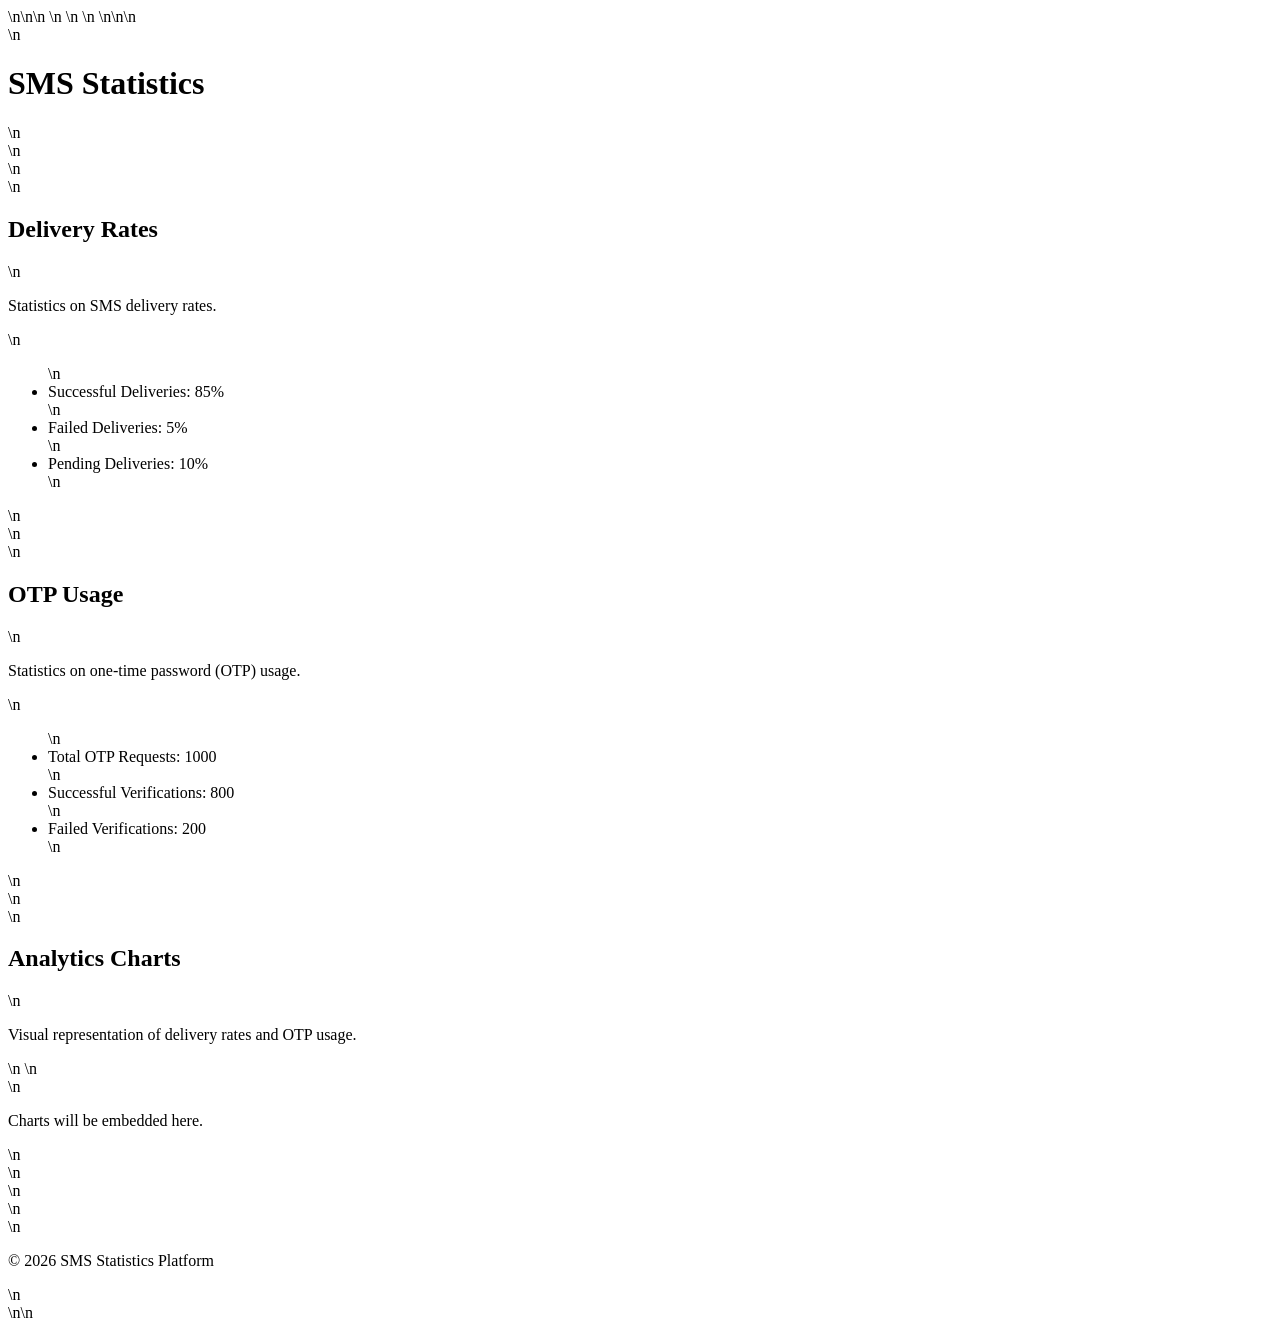
==== frontend/pages/statistics.html @ e506c92c "Create statistics page for SMS delivery rates and OTP usage" ====
<!DOCTYPE html>\n<html lang='en'>\n<head>\n    <meta charset='UTF-8'>\n    <meta name='viewport' content='width=device-width, initial-scale=1.0'>\n    <title>Statistics Page</title>\n    <link rel='stylesheet' href='styles.css'>\n</head>\n<body>\n    <header>\n        <h1>SMS Statistics</h1>\n    </header>\n    <main>\n        <section id='delivery-rates'>\n            <h2>Delivery Rates</h2>\n            <p>Statistics on SMS delivery rates.</p>\n            <ul>\n                <li>Successful Deliveries: 85%</li>\n                <li>Failed Deliveries: 5%</li>\n                <li>Pending Deliveries: 10%</li>\n            </ul>\n        </section>\n        <section id='otp-usage'>\n            <h2>OTP Usage</h2>\n            <p>Statistics on one-time password (OTP) usage.</p>\n            <ul>\n                <li>Total OTP Requests: 1000</li>\n                <li>Successful Verifications: 800</li>\n                <li>Failed Verifications: 200</li>\n            </ul>\n        </section>\n        <section id='analytics'>\n            <h2>Analytics Charts</h2>\n            <p>Visual representation of delivery rates and OTP usage.</p>\n            <!-- Include charts here -->\n            <div id='charts'>\n                <p>Charts will be embedded here.</p>\n            </div>\n        </section>\n    </main>\n    <footer>\n        <p>&copy; 2026 SMS Statistics Platform</p>\n    </footer>\n</body>\n</html>
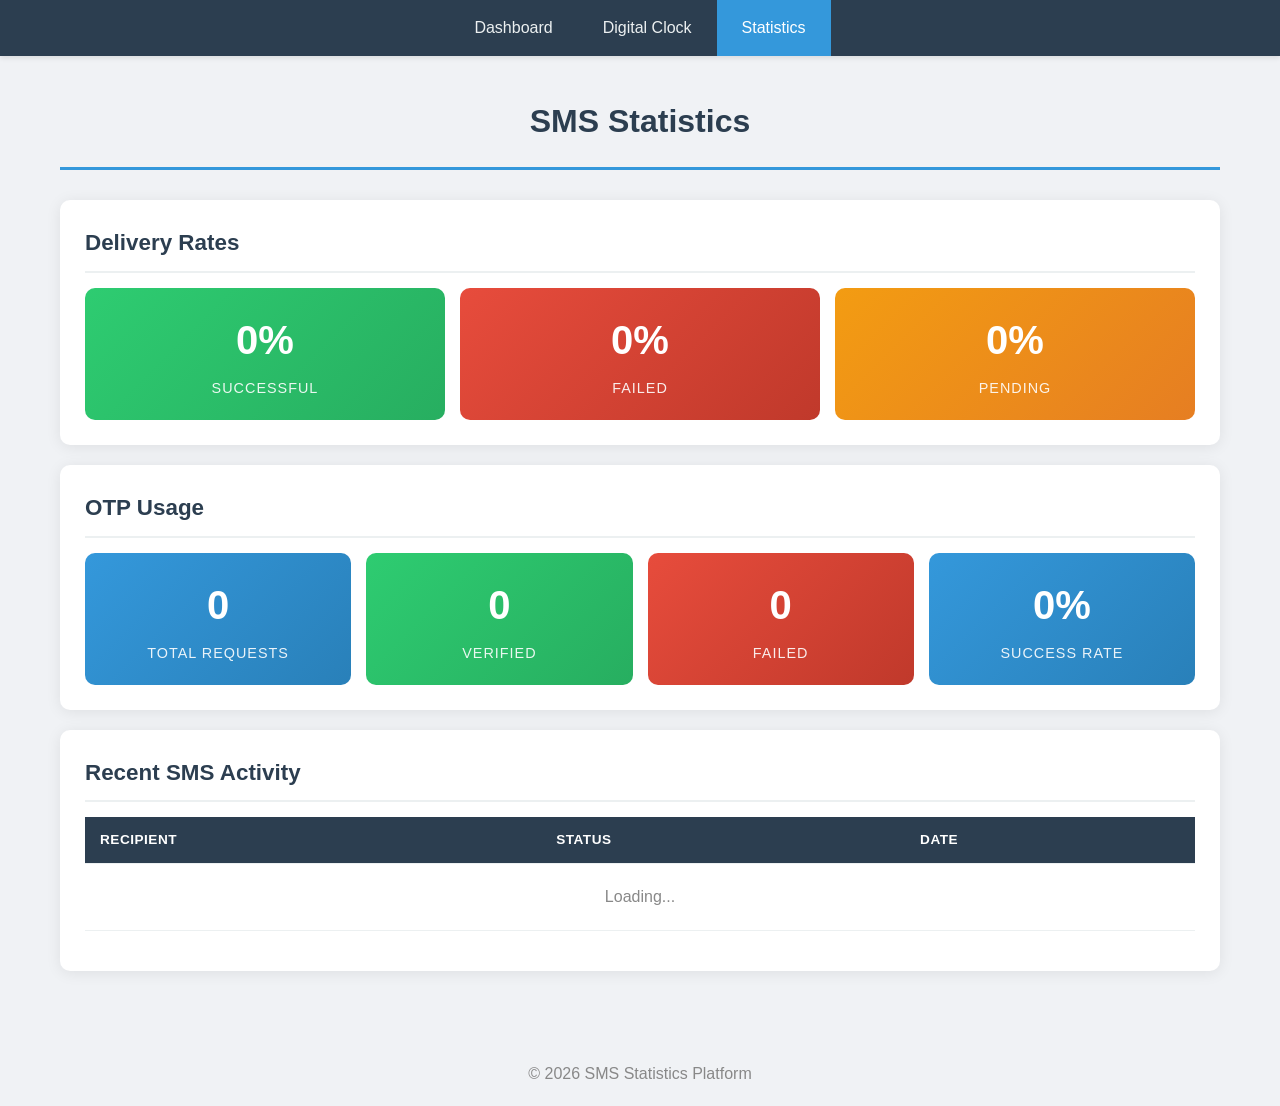
==== commit 11d50119: "Complete SMS Dashboard - Backend, Frontend, and all features - Add Database models (SMS, User, OTP) " ====
--- a/frontend/pages/statistics.html
+++ b/frontend/pages/statistics.html
@@ -1 +1,145 @@
-<!DOCTYPE html>\n<html lang='en'>\n<head>\n    <meta charset='UTF-8'>\n    <meta name='viewport' content='width=device-width, initial-scale=1.0'>\n    <title>Statistics Page</title>\n    <link rel='stylesheet' href='styles.css'>\n</head>\n<body>\n    <header>\n        <h1>SMS Statistics</h1>\n    </header>\n    <main>\n        <section id='delivery-rates'>\n            <h2>Delivery Rates</h2>\n            <p>Statistics on SMS delivery rates.</p>\n            <ul>\n                <li>Successful Deliveries: 85%</li>\n                <li>Failed Deliveries: 5%</li>\n                <li>Pending Deliveries: 10%</li>\n            </ul>\n        </section>\n        <section id='otp-usage'>\n            <h2>OTP Usage</h2>\n            <p>Statistics on one-time password (OTP) usage.</p>\n            <ul>\n                <li>Total OTP Requests: 1000</li>\n                <li>Successful Verifications: 800</li>\n                <li>Failed Verifications: 200</li>\n            </ul>\n        </section>\n        <section id='analytics'>\n            <h2>Analytics Charts</h2>\n            <p>Visual representation of delivery rates and OTP usage.</p>\n            <!-- Include charts here -->\n            <div id='charts'>\n                <p>Charts will be embedded here.</p>\n            </div>\n        </section>\n    </main>\n    <footer>\n        <p>&copy; 2026 SMS Statistics Platform</p>\n    </footer>\n</body>\n</html>+<!DOCTYPE html>
+<html lang="en">
+<head>
+    <meta charset="UTF-8">
+    <meta name="viewport" content="width=device-width, initial-scale=1.0">
+    <title>Statistics - SMS Dashboard</title>
+    <link rel="stylesheet" href="../styles.css">
+</head>
+<body>
+    <!-- Navigation -->
+    <nav class="nav-bar">
+        <a href="/">Dashboard</a>
+        <a href="/clock">Digital Clock</a>
+        <a href="/statistics" class="active">Statistics</a>
+    </nav>
+
+    <div class="container">
+        <h1>SMS Statistics</h1>
+
+        <!-- SMS Delivery Rates -->
+        <div class="statistics-panel">
+            <h2>Delivery Rates</h2>
+            <div class="stats-grid">
+                <div class="stat-card stat-success">
+                    <div class="stat-number" id="success-rate">0%</div>
+                    <div class="stat-label">Successful</div>
+                </div>
+                <div class="stat-card stat-danger">
+                    <div class="stat-number" id="fail-rate">0%</div>
+                    <div class="stat-label">Failed</div>
+                </div>
+                <div class="stat-card stat-warning">
+                    <div class="stat-number" id="pending-rate">0%</div>
+                    <div class="stat-label">Pending</div>
+                </div>
+            </div>
+        </div>
+
+        <!-- OTP Statistics -->
+        <div class="statistics-panel" style="margin-top:20px;">
+            <h2>OTP Usage</h2>
+            <div class="stats-grid">
+                <div class="stat-card">
+                    <div class="stat-number" id="otp-total">0</div>
+                    <div class="stat-label">Total Requests</div>
+                </div>
+                <div class="stat-card stat-success">
+                    <div class="stat-number" id="otp-verified">0</div>
+                    <div class="stat-label">Verified</div>
+                </div>
+                <div class="stat-card stat-danger">
+                    <div class="stat-number" id="otp-failed">0</div>
+                    <div class="stat-label">Failed</div>
+                </div>
+                <div class="stat-card">
+                    <div class="stat-number" id="otp-success-rate">0%</div>
+                    <div class="stat-label">Success Rate</div>
+                </div>
+            </div>
+        </div>
+
+        <!-- Recent Activity -->
+        <div class="sent-sms-list" style="margin-top:20px;">
+            <h2>Recent SMS Activity</h2>
+            <table>
+                <thead>
+                    <tr>
+                        <th>Recipient</th>
+                        <th>Status</th>
+                        <th>Date</th>
+                    </tr>
+                </thead>
+                <tbody id="recent-activity">
+                    <tr>
+                        <td colspan="3" style="text-align:center;color:#888;padding:20px;">Loading...</td>
+                    </tr>
+                </tbody>
+            </table>
+        </div>
+    </div>
+
+    <footer style="text-align:center;padding:20px;color:#888;margin-top:30px;">
+        <p>&copy; 2026 SMS Statistics Platform</p>
+    </footer>
+
+    <script>
+        const API_BASE = window.location.origin + '/api';
+
+        async function loadStatistics() {
+            try {
+                // Load SMS stats
+                const smsRes = await fetch(`${API_BASE}/sms/stats`);
+                const smsData = await smsRes.json();
+
+                if (smsData.success) {
+                    const s = smsData.data;
+                    const total = s.total || 1;
+                    document.getElementById('success-rate').textContent =
+                        Math.round((s.sent / total) * 100) + '%';
+                    document.getElementById('fail-rate').textContent =
+                        Math.round((s.failed / total) * 100) + '%';
+                    document.getElementById('pending-rate').textContent =
+                        Math.round((s.pending / total) * 100) + '%';
+                }
+
+                // Load OTP stats
+                const otpRes = await fetch(`${API_BASE}/otp/stats`);
+                const otpData = await otpRes.json();
+
+                if (otpData.success) {
+                    const o = otpData.data;
+                    document.getElementById('otp-total').textContent = o.total_requests;
+                    document.getElementById('otp-verified').textContent = o.verified;
+                    document.getElementById('otp-failed').textContent = o.failed;
+                    document.getElementById('otp-success-rate').textContent = o.success_rate + '%';
+                }
+
+                // Load recent activity
+                const histRes = await fetch(`${API_BASE}/sms/history?per_page=5`);
+                const histData = await histRes.json();
+
+                if (histData.success) {
+                    const tbody = document.getElementById('recent-activity');
+                    if (histData.data.length === 0) {
+                        tbody.innerHTML = '<tr><td colspan="3" style="text-align:center;color:#888;padding:20px;">No activity yet</td></tr>';
+                    } else {
+                        tbody.innerHTML = histData.data.map(sms => `
+                            <tr>
+                                <td>${sms.recipient}</td>
+                                <td><span class="status-badge status-${sms.status}">${sms.status}</span></td>
+                                <td>${new Date(sms.created_at).toLocaleString('th-TH')}</td>
+                            </tr>
+                        `).join('');
+                    }
+                }
+            } catch (error) {
+                console.error('Error loading statistics:', error);
+            }
+        }
+
+        document.addEventListener('DOMContentLoaded', loadStatistics);
+        setInterval(loadStatistics, 30000);
+    </script>
+</body>
+</html>
--- a/frontend/styles.css
+++ b/frontend/styles.css
@@ -0,0 +1,431 @@
+/* ===== SMS Dashboard - Complete Stylesheet ===== */
+
+/* Reset & Base */
+* {
+    margin: 0;
+    padding: 0;
+    box-sizing: border-box;
+}
+
+body {
+    font-family: 'Segoe UI', Tahoma, Geneva, Verdana, sans-serif;
+    margin: 0;
+    padding: 0;
+    background-color: #f0f2f5;
+    color: #333;
+    line-height: 1.6;
+}
+
+/* Header */
+.header {
+    background: linear-gradient(135deg, #2c3e50, #3498db);
+    color: white;
+    padding: 15px 20px;
+    text-align: center;
+    box-shadow: 0 2px 10px rgba(0,0,0,0.15);
+}
+
+/* Container */
+.container {
+    max-width: 1200px;
+    margin: 0 auto;
+    padding: 20px;
+}
+
+.container h1 {
+    text-align: center;
+    color: #2c3e50;
+    margin-bottom: 30px;
+    font-size: 2em;
+    padding: 20px 0;
+    border-bottom: 3px solid #3498db;
+}
+
+/* Card */
+.card {
+    background-color: white;
+    border-radius: 10px;
+    box-shadow: 0 2px 15px rgba(0, 0, 0, 0.08);
+    margin: 20px 0;
+    padding: 25px;
+    transition: box-shadow 0.3s ease;
+}
+
+.card:hover {
+    box-shadow: 0 4px 20px rgba(0, 0, 0, 0.12);
+}
+
+/* Section Headers */
+.sent-sms-list h2,
+.statistics-panel h2,
+.history-section h2,
+.send-sms-form h2 {
+    color: #2c3e50;
+    margin-bottom: 15px;
+    padding-bottom: 10px;
+    border-bottom: 2px solid #ecf0f1;
+    font-size: 1.4em;
+}
+
+/* Statistics Panel */
+.statistics-panel {
+    background: white;
+    border-radius: 10px;
+    box-shadow: 0 2px 15px rgba(0, 0, 0, 0.08);
+    padding: 25px;
+    margin: 20px 0;
+}
+
+.stats-grid {
+    display: grid;
+    grid-template-columns: repeat(auto-fit, minmax(150px, 1fr));
+    gap: 15px;
+    margin-top: 15px;
+}
+
+.stat-card {
+    background: linear-gradient(135deg, #3498db, #2980b9);
+    color: white;
+    border-radius: 10px;
+    padding: 20px;
+    text-align: center;
+    transition: transform 0.2s ease;
+}
+
+.stat-card:hover {
+    transform: translateY(-3px);
+}
+
+.stat-card.stat-success {
+    background: linear-gradient(135deg, #2ecc71, #27ae60);
+}
+
+.stat-card.stat-danger {
+    background: linear-gradient(135deg, #e74c3c, #c0392b);
+}
+
+.stat-card.stat-warning {
+    background: linear-gradient(135deg, #f39c12, #e67e22);
+}
+
+.stat-number {
+    font-size: 2.5em;
+    font-weight: bold;
+    margin-bottom: 5px;
+}
+
+.stat-label {
+    font-size: 0.9em;
+    opacity: 0.9;
+    text-transform: uppercase;
+    letter-spacing: 1px;
+}
+
+.statistics-panel .panel {
+    flex: 1;
+    margin: 10px;
+    padding: 15px;
+    background-color: #e4ebf5;
+    border-radius: 8px;
+}
+
+/* Table */
+.sent-sms-list {
+    background: white;
+    border-radius: 10px;
+    box-shadow: 0 2px 15px rgba(0, 0, 0, 0.08);
+    padding: 25px;
+    margin: 20px 0;
+    overflow-x: auto;
+}
+
+table {
+    width: 100%;
+    border-collapse: collapse;
+    margin: 15px 0;
+}
+
+table th, table td {
+    border: none;
+    border-bottom: 1px solid #ecf0f1;
+    padding: 12px 15px;
+    text-align: left;
+}
+
+table th {
+    background-color: #2c3e50;
+    color: white;
+    font-weight: 600;
+    text-transform: uppercase;
+    font-size: 0.85em;
+    letter-spacing: 0.5px;
+}
+
+table tr:hover {
+    background-color: #f8f9fa;
+}
+
+table tr:nth-child(even) {
+    background-color: #fafbfc;
+}
+
+/* Status Badges */
+.status-badge {
+    display: inline-block;
+    padding: 4px 12px;
+    border-radius: 20px;
+    font-size: 0.8em;
+    font-weight: 600;
+    text-transform: uppercase;
+}
+
+.status-sent {
+    background-color: #d4edda;
+    color: #155724;
+}
+
+.status-failed {
+    background-color: #f8d7da;
+    color: #721c24;
+}
+
+.status-pending {
+    background-color: #fff3cd;
+    color: #856404;
+}
+
+/* Delete Button */
+.btn-delete {
+    background: none;
+    border: none;
+    cursor: pointer;
+    font-size: 1.2em;
+    color: #e74c3c;
+    padding: 5px;
+    border-radius: 5px;
+    transition: background-color 0.2s;
+}
+
+.btn-delete:hover {
+    background-color: #fde8e8;
+}
+
+/* Send SMS Form */
+.send-sms-form {
+    background: white;
+    border-radius: 10px;
+    box-shadow: 0 2px 15px rgba(0, 0, 0, 0.08);
+    padding: 25px;
+    margin: 20px 0;
+}
+
+.send-sms-form form {
+    display: flex;
+    flex-direction: column;
+    gap: 15px;
+}
+
+.send-sms-form label {
+    font-weight: 600;
+    color: #2c3e50;
+    margin-bottom: -8px;
+}
+
+.send-sms-form input[type="text"],
+.send-sms-form textarea {
+    width: 100%;
+    padding: 12px 15px;
+    border: 2px solid #e0e0e0;
+    border-radius: 8px;
+    font-size: 1em;
+    font-family: inherit;
+    transition: border-color 0.3s ease, box-shadow 0.3s ease;
+}
+
+.send-sms-form input[type="text"]:focus,
+.send-sms-form textarea:focus {
+    outline: none;
+    border-color: #3498db;
+    box-shadow: 0 0 0 3px rgba(52, 152, 219, 0.15);
+}
+
+.send-sms-form textarea {
+    min-height: 100px;
+    resize: vertical;
+}
+
+.send-sms-form button[type="submit"] {
+    background: linear-gradient(135deg, #3498db, #2980b9);
+    color: white;
+    border: none;
+    padding: 14px 30px;
+    font-size: 1.1em;
+    font-weight: 600;
+    border-radius: 8px;
+    cursor: pointer;
+    transition: all 0.3s ease;
+    text-transform: uppercase;
+    letter-spacing: 1px;
+}
+
+.send-sms-form button[type="submit"]:hover {
+    background: linear-gradient(135deg, #2980b9, #2471a3);
+    transform: translateY(-2px);
+    box-shadow: 0 4px 15px rgba(52, 152, 219, 0.3);
+}
+
+.send-sms-form button[type="submit"]:disabled {
+    background: #bdc3c7;
+    cursor: not-allowed;
+    transform: none;
+    box-shadow: none;
+}
+
+/* History Section */
+.history-section {
+    background: white;
+    border-radius: 10px;
+    box-shadow: 0 2px 15px rgba(0, 0, 0, 0.08);
+    padding: 25px;
+    margin: 20px 0;
+}
+
+/* Pagination */
+.pagination {
+    display: flex;
+    align-items: center;
+    justify-content: center;
+    gap: 15px;
+    margin-top: 20px;
+    padding-top: 15px;
+    border-top: 1px solid #ecf0f1;
+}
+
+.pagination button {
+    background: #3498db;
+    color: white;
+    border: none;
+    padding: 8px 20px;
+    border-radius: 5px;
+    cursor: pointer;
+    font-size: 0.9em;
+    transition: background 0.2s;
+}
+
+.pagination button:hover {
+    background: #2980b9;
+}
+
+.page-info {
+    color: #666;
+    font-size: 0.9em;
+}
+
+/* Notification System */
+.notification {
+    position: fixed;
+    top: 20px;
+    right: 20px;
+    padding: 15px 25px;
+    border-radius: 8px;
+    color: white;
+    font-weight: 500;
+    z-index: 10000;
+    display: flex;
+    align-items: center;
+    gap: 10px;
+    box-shadow: 0 4px 20px rgba(0,0,0,0.2);
+    animation: slideIn 0.3s ease;
+    max-width: 400px;
+}
+
+.notification-success {
+    background: linear-gradient(135deg, #2ecc71, #27ae60);
+}
+
+.notification-error {
+    background: linear-gradient(135deg, #e74c3c, #c0392b);
+}
+
+.notification-info {
+    background: linear-gradient(135deg, #3498db, #2980b9);
+}
+
+@keyframes slideIn {
+    from {
+        transform: translateX(100%);
+        opacity: 0;
+    }
+    to {
+        transform: translateX(0);
+        opacity: 1;
+    }
+}
+
+/* Navigation */
+.nav-bar {
+    background: #2c3e50;
+    padding: 0;
+    display: flex;
+    justify-content: center;
+    box-shadow: 0 2px 5px rgba(0,0,0,0.1);
+}
+
+.nav-bar a {
+    color: #ecf0f1;
+    text-decoration: none;
+    padding: 15px 25px;
+    transition: background 0.2s;
+    font-weight: 500;
+}
+
+.nav-bar a:hover,
+.nav-bar a.active {
+    background: #3498db;
+    color: white;
+}
+
+/* Responsive */
+@media (max-width: 768px) {
+    .container {
+        padding: 10px;
+    }
+
+    .container h1 {
+        font-size: 1.5em;
+    }
+
+    .stats-grid {
+        grid-template-columns: repeat(2, 1fr);
+    }
+
+    .statistics-panel {
+        flex-direction: column;
+    }
+
+    .card {
+        width: 100%;
+        margin: 10px auto;
+    }
+
+    table th, table td {
+        padding: 8px 10px;
+        font-size: 0.9em;
+    }
+
+    .notification {
+        right: 10px;
+        left: 10px;
+        max-width: none;
+    }
+}
+
+@media (max-width: 480px) {
+    .stats-grid {
+        grid-template-columns: 1fr;
+    }
+
+    .stat-number {
+        font-size: 2em;
+    }
+}
